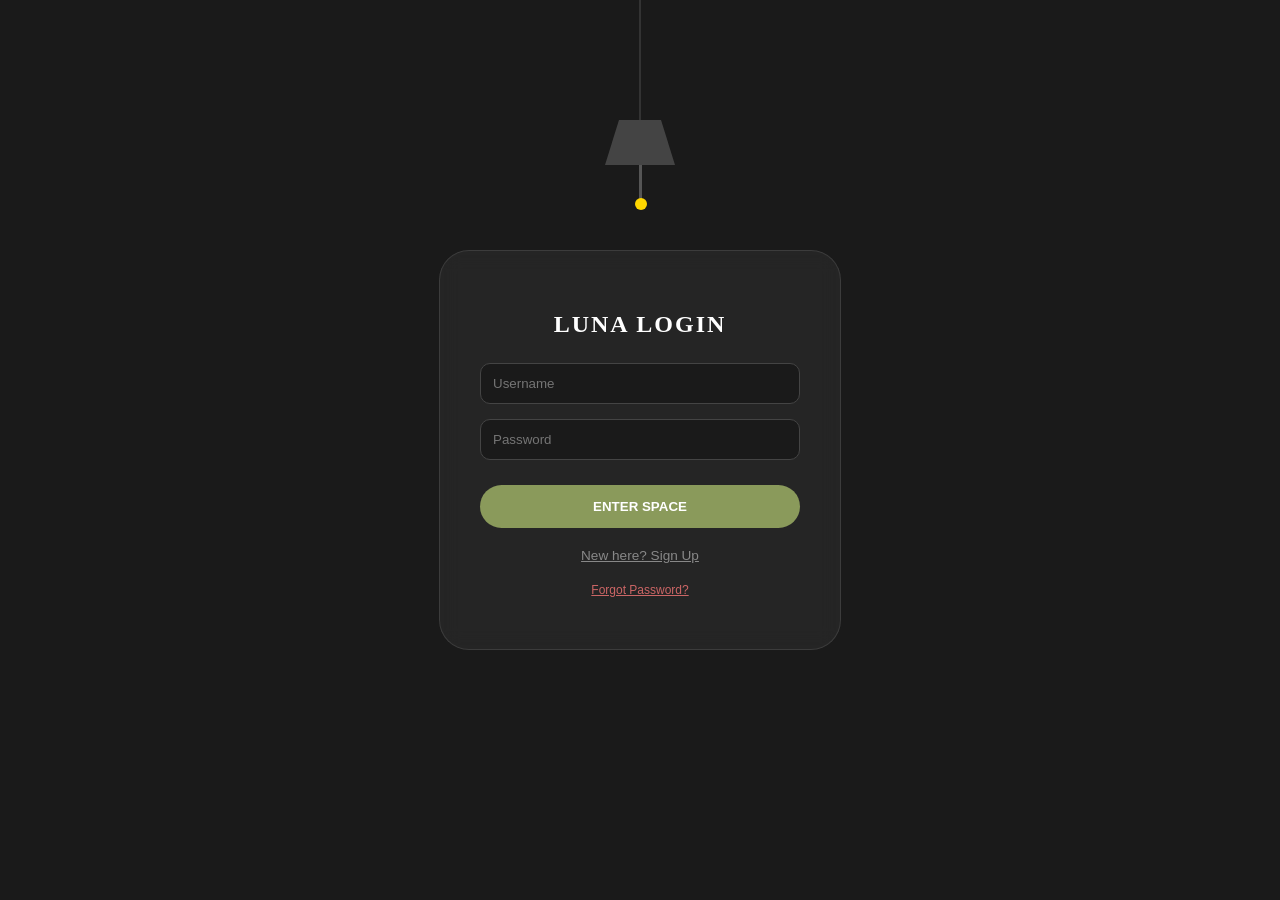
==== core.html @ 69120202 "Initial commit - Luna Lift fitness app" ====
<!DOCTYPE html>
<html lang="en">
<head>
    <meta charset="UTF-8">
    <meta name="viewport" content="width=device-width, initial-scale=1.0">
    <title>Luna Lift | Core & Abs Dashboard</title>
    <style>
        :root { --sage: #8A9A5B; --blush: #FADADD; --cream: #FAF9F6; --white: #ffffff; --text: #4A4A4A; }
        body { background-color: var(--cream); margin: 0; font-family: 'Segoe UI', sans-serif; color: var(--text); overflow-x: hidden; }

        .app-container { display: flex; min-height: 100vh; width: 100%; }
        .main-content { flex: 1; padding: 40px; box-sizing: border-box; }

        .builder-sidebar { 
            width: 350px; background: var(--white); border-left: 1px solid #eee; 
            display: flex; flex-direction: column; position: sticky; top: 0; height: 100vh;
        }

        .back-link { background: none; border: none; color: var(--sage); font-weight: bold; cursor: pointer; padding: 0; margin-bottom: 10px; display: flex; align-items: center; gap: 5px; font-size: 1rem; }
        
        .exercise-grid { display: grid; grid-template-columns: repeat(auto-fill, minmax(280px, 1fr)); gap: 25px; margin-top: 30px; }
        .exercise-card { background: var(--white); border-radius: 20px; padding: 20px; box-shadow: 0 4px 15px rgba(0,0,0,0.03); text-align: center; border: 1px solid #f0f0f0; transition: transform 0.2s; position: relative; }
        .exercise-card img { width: 100%; border-radius: 12px; margin-top: 10px; object-fit: cover; }

        .sidebar-header { background: var(--sage); color: white; padding: 20px; text-align: center; }
        .routine-items { flex: 1; padding: 20px; overflow-y: auto; list-style: none; margin: 0; }
        .routine-items li { background: #f9f9f9; padding: 12px; border-radius: 10px; margin-bottom: 10px; display: flex; justify-content: space-between; align-items: center; font-size: 0.85rem; border: 1px solid #eee; }

        .btn-add { background: var(--blush); color: var(--sage); border: none; padding: 12px; border-radius: 25px; width: 100%; font-weight: bold; cursor: pointer; margin-top: 15px; }
        .tab-btn { padding: 10px 20px; border-radius: 20px; border: none; cursor: pointer; background: #eee; font-weight: bold; color: #666; white-space: nowrap; }
        .tab-btn.active { background: var(--sage); color: white; }
        
        input, textarea { width: 100%; padding: 12px; margin-bottom: 10px; border-radius: 10px; border: 1px solid #ddd; box-sizing: border-box; font-family: inherit; }

        #routine-modal { display:none; position:fixed; top:0; left:0; width:100%; height:100%; background:rgba(0,0,0,0.6); z-index:3000; align-items:center; justify-content:center; backdrop-filter: blur(4px); }
        .modal-content { background:white; padding:30px; border-radius:25px; width:90%; max-width:400px; text-align:center; }
        #workout-player { display: none; position: fixed; top: 0; left: 0; width: 100%; height: 100%; background: white; z-index: 2000; overflow-y: auto; }

        @media (max-width: 1100px) { 
            .app-container { flex-direction: column; } 
            .builder-sidebar { width: 100%; height: auto; position: static; display: none; } 
            .tab-btn { font-size: 0.8rem; padding: 8px 12px; }
        }
    </style>
</head>
<body>

    <div class="app-container">
        <main class="main-content">
            <header>
                <button class="back-link" onclick="goBack()">← Back to Categories</button>
                <h1 style="color: var(--sage); font-family: serif; font-size: 2.5rem; margin: 0;">Luna Lift</h1>
                <div style="display: flex; gap: 10px; margin: 20px 0; overflow-x: auto; padding-bottom: 5px;">
                    <button id="tab-all" class="tab-btn active" onclick="toggleView('all')">All Exercises</button>
                    <button id="tab-custom" class="tab-btn" onclick="toggleView('custom')">Create Move</button>
                    <button id="tab-saved" class="tab-btn" onclick="toggleView('saved')">My Workouts</button>
                    <button id="tab-diary" class="tab-btn" onclick="toggleView('diary')">Progress Diary</button>
                </div>
            </header>

            <div id="view-all">
                <input type="text" id="exercise-search" placeholder="🔍 Search exercises...">
                <div id="exercise-container" class="exercise-grid"></div>
                <div id="load-more-container" style="text-align: center; margin: 40px 0; padding-bottom: 60px;">
                    <p id="exercise-counter" style="color: var(--sage); font-weight: bold; margin-bottom: 15px; font-size: 0.9rem;"></p>
                    <div style="display: flex; justify-content: center; gap: 15px;">
                        <button id="load-less-btn" class="btn-add" style="display: none; width: 160px; background-color: #ccc; color: white; margin: 0;">Load Less -</button>
                        <button id="load-more-btn" class="btn-add" style="display: none; width: 160px; background-color: var(--sage); color: white; margin: 0;">Load More +</button>
                    </div>
                </div>
            </div>

            <div id="view-custom" style="display: none; max-width: 500px; margin: 0 auto;">
                <div class="exercise-card">
                    <h3 style="color: var(--sage);">Add New Move</h3>
                    <input type="text" id="custom-name" placeholder="Exercise Name">
                    <input type="text" id="custom-equipment" placeholder="Equipment">
                    <input type="text" id="custom-gif" placeholder="Image URL">
                    <button id="add-custom-btn" class="btn-add" style="background: var(--sage); color: white;">Save to Library</button>
                </div>
            </div>

            <div id="view-saved" style="display: none;">
                <div id="routines-gallery" class="exercise-grid"></div>
            </div>

            <div id="view-diary" style="display: none;">
                <div class="exercise-card" style="max-width: 500px; margin: 0 auto 30px;">
                    <h3 style="color: var(--sage);">Monthly Progress Log</h3>
                    <input type="month" id="diary-month">
                    <input type="text" id="diary-weight" placeholder="Weight (e.g. 65kg)">
                    <textarea id="diary-notes" placeholder="Notes on progress, energy, or goals..."></textarea>
                    <label style="display:block; text-align:left; font-size:0.8rem; margin-bottom:5px; color:#666;">Progress Photo:</label>
                    <input type="file" id="diary-photo" accept="image/*">
                    <button id="save-diary-btn" class="btn-add" style="background: var(--sage); color: white;">Save Monthly Entry</button>
                </div>
                <div id="diary-gallery" class="exercise-grid"></div>
            </div>
        </main>

        <aside class="builder-sidebar" id="main-sidebar">
            <div class="sidebar-header">
                <h3 style="margin: 0;">Routine Builder</h3>
                <small id="item-count">0 added</small>
            </div>
            <ul id="routine-list" class="routine-items">
                <p style="text-align: center; color: #ccc; margin-top: 50px;">Add moves to build a routine.</p>
            </ul>
            <div class="sidebar-footer">
                <div class="playlist-section" style="padding: 10px; border-top: 1px solid #eee; margin-top: 10px;">
                    <p style="font-size: 0.75rem; color: #8A9A5B; font-weight: bold; margin-bottom: 5px;">ADD PLAYLIST LINK</p>
                    <input type="text" id="playlist-link" placeholder="Paste Spotify or YouTube link..." 
                           style="width: 100%; padding: 10px; border-radius: 10px; border: 1px solid #ddd; font-size: 0.85rem; box-sizing: border-box;">
                </div>
                <input type="text" id="routine-name" class="routine-input" placeholder="Routine Name" style="width: 100%; padding: 10px; margin-top:10px; border-radius:10px; border:1px solid #ddd;">
                <button class="save-btn" onclick="saveRoutineWithMusic()" style="width: 100%; padding: 15px; background-color: #8A9A5B; color: white; border: none; border-radius: 10px; margin-top: 10px; cursor: pointer;">SAVE ROUTINE</button>
                <button id="clear-builder-btn" style="width:100%; border:none; background:none; color:#ff6b6b; cursor:pointer; margin-top:10px; font-weight:bold;">Clear Builder</button>
            </div>
        </aside>
    </div>

    <div id="routine-modal">
        <div class="modal-content">
            <h3 style="color:var(--sage);">Add To...</h3>
            <div id="modal-choices" style="display:flex; flex-direction:column; gap:10px; margin-bottom:20px; max-height:300px; overflow-y:auto;"></div>
            <button onclick="closeRoutineModal()" style="background:#eee; border:none; padding:12px; border-radius:25px; cursor:pointer; width:100%;">Cancel</button>
        </div>
    </div>

    <div id="workout-player">
        <div style="max-width: 600px; margin: 0 auto; padding: 40px;">
            <div style="display: flex; justify-content: space-between; align-items: center; margin-bottom: 30px;">
                <button onclick="closeWorkout()" style="background: #eee; border: none; padding: 10px 20px; border-radius: 15px; cursor: pointer;">✕ End Session</button>
                <div id="player-timer" style="font-family: monospace; font-size: 1.5rem; color: var(--sage); font-weight: bold;">00:00</div>
            </div>
            <div id="ready-screen" style="text-align: center;">
                <h1 id="ready-name" style="color: var(--sage); font-family: serif;"></h1>
                <p id="ready-info" style="margin-bottom: 30px;"></p>
                <button onclick="beginTracking()" class="btn-add" style="font-size: 1.2rem; background: var(--sage); color: white; padding: 20px;">START 💪</button>
            </div>
           <div id="active-tracker" style="display: none; text-align: center;">
    <p id="player-progress" style="color: #999; font-weight: bold;"></p>
    <div class="exercise-card">
        <h2 id="player-ex-name" style="color: var(--sage);"></h2>
        <img id="player-gif" src="" style="max-height:200px; object-fit:contain;">

        <div style="margin-top: 15px; background: #f9f9f9; border-radius: 15px; padding: 15px;">
            <div style="display: flex; justify-content: center; gap: 15px; margin-bottom: 10px;">
                <div>
                    <label style="font-size: 0.75rem; color: #8A9A5B; font-weight: bold; display: block; margin-bottom: 4px;">REPS</label>
                    <input type="number" id="input-reps" min="0" value="10"
                        style="width: 75px; padding: 10px; border-radius: 10px; border: 1px solid #ddd; text-align: center; font-size: 1.1rem; font-weight: bold;">
                </div>
                <div>
                    <label style="font-size: 0.75rem; color: #8A9A5B; font-weight: bold; display: block; margin-bottom: 4px;">WEIGHT (kg)</label>
                    <input type="number" id="input-weight" min="0" value="0"
                        style="width: 75px; padding: 10px; border-radius: 10px; border: 1px solid #ddd; text-align: center; font-size: 1.1rem; font-weight: bold;">
                </div>
            </div>
            <button onclick="logSet()" style="background: var(--sage); color: white; border: none; padding: 10px 25px; border-radius: 20px; font-weight: bold; cursor: pointer; width: 100%;">
                ✅ Log Set
            </button>
            <div id="sets-log" style="margin-top: 10px; max-height: 150px; overflow-y: auto;"></div>
        </div>
    </div>

    <div style="display: flex; justify-content: center; gap: 20px; margin-top: 20px;">
        <button onclick="prevStep()" class="tab-btn">←</button>
        <button onclick="nextStep()" class="tab-btn" style="background: var(--sage); color: white;">Next / Finish</button>
    </div>
</div>
        </div>
    </div>

    <script>
        // ── CONFIG FOR THIS PAGE ──
        const PAGE_MUSCLES = ['abdominals', 'abductors', 'adductors', 'lower_back'];
        const PAGE_EMOJI = '🔥';
        const API_NINJAS_KEY = '5OSwks4t27SenbpSZvVKMFfOK92om3GXbDFoKRlK';

        // ── NAVIGATION & STATE ──
        const currentUser = localStorage.getItem('lunaUser') || 'guest';
        const KEY_ROUTINES = `lunaSavedRoutines_core_${currentUser}`;
        const KEY_DIARY = `lunaDiary_core_${currentUser}`;
        const KEY_CUSTOM = `lunaCustomExercises_core_${currentUser}`;

        let allExercises = [], filteredExercises = [], activeRoutine = [];
        let currentIndex = 10;
        const step = 10;
        let currentWorkout = null, currentStep = 0, sessionSeconds = 0, sessionInterval = null;
        let pendingExercise = null;

        function goBack() { window.location.href = 'workouts.html'; }

        // ── TAB TOGGLE ──
        function toggleView(view) {
            const views = ['view-all', 'view-custom', 'view-saved', 'view-diary'];
            views.forEach(v => {
                const el = document.getElementById(v);
                if (el) el.style.display = (v === `view-${view}`) ? 'block' : 'none';
            });
            const sidebar = document.getElementById('main-sidebar');
            if (sidebar) sidebar.style.display = (view === 'all') ? 'flex' : 'none';
            document.querySelectorAll('.tab-btn').forEach(b => b.classList.remove('active'));
            const activeTab = document.getElementById(`tab-${view}`);
            if (activeTab) activeTab.classList.add('active');
            if (view === 'saved') displaySavedRoutines();
            if (view === 'diary') displayDiary();
        }

        // ── API & RENDER ──
        async function getExercises() {
            try {
                const custom = JSON.parse(localStorage.getItem(KEY_CUSTOM)) || [];
                let results = [];

                for (const muscle of PAGE_MUSCLES) {
                    const res = await fetch(`https://api.api-ninjas.com/v1/exercises?muscle=${muscle}&limit=20`, {
                        headers: { 'X-Api-Key': API_NINJAS_KEY }
                    });
                    const data = await res.json();
                    results = [...results, ...data];
                }

                // Remove duplicates by name
                const seen = new Set();
                results = results.filter(ex => {
                    if (seen.has(ex.name)) return false;
                    seen.add(ex.name);
                    return true;
                });

                allExercises = [...custom, ...results.map((ex, i) => ({
                    id: 'api-' + i,
                    name: ex.name,
                    equipment: ex.type,
                    difficulty: ex.difficulty,
                    instructions: ex.instructions,
                    gifUrl: null
                }))];

                filteredExercises = [...allExercises];
                renderBatch(true);
            } catch (e) {
                console.error("API Error:", e);
            }
        }

        function renderBatch(isNewSearch = false) {
            const container = document.getElementById('exercise-container');
            const loadMoreBtn = document.getElementById('load-more-btn');
            const loadLessBtn = document.getElementById('load-less-btn');
            const counterLabel = document.getElementById('exercise-counter');

            if (!container) return;
            if (isNewSearch) currentIndex = 10;

            container.innerHTML = '';
            const currentView = filteredExercises.slice(0, currentIndex);

            currentView.forEach(ex => {
                const div = document.createElement('div');
                div.className = 'exercise-card';
                div.innerHTML = `
                    <h4>${ex.name.toUpperCase()}</h4>
                    <div style="min-height: 180px; display: flex; flex-direction: column; align-items: center; justify-content: center; background: linear-gradient(135deg, #f8f4f0, #fce4ec); border-radius: 12px; margin: 10px 0; padding: 15px;">
                        ${ex.gifUrl
                            ? `<img src="${ex.gifUrl}" alt="${ex.name}" referrerpolicy="no-referrer" onerror="this.onerror=null;this.src=''" style="max-width:100%; border-radius:12px;">`
                            : `<div style="font-size: 2.5rem; margin-bottom: 8px;">${PAGE_EMOJI}</div>`
                        }
                        <div style="font-size: 0.75rem; color: #8A9A5B; font-weight: bold; text-transform: uppercase; letter-spacing: 1px;">
                            ${ex.equipment || 'Bodyweight'}
                        </div>
                        <div style="font-size: 0.7rem; color: #bbb; margin-top: 4px; text-transform: capitalize;">
                            ${ex.difficulty || ''}
                        </div>
                    </div>
                    ${ex.instructions ? `
                    <details style="margin: 8px 0; font-size: 0.78rem; color: #666; cursor: pointer;">
                        <summary style="color: #8A9A5B; font-weight: bold; cursor: pointer; list-style: none; text-align: center;">
                            📋 How to do it
                        </summary>
                        <p style="margin-top: 8px; line-height: 1.5; padding: 0 5px;">${ex.instructions}</p>
                    </details>` : ''}
                    <button class="btn-add" onclick="openRoutineModal('${ex.id}', '${ex.name.replace(/'/g, "\\'")}')">+ Add to Routine</button>
                `;
                container.appendChild(div);
            });

            if (counterLabel) {
                counterLabel.innerText = filteredExercises.length > 0
                    ? `Showing ${currentView.length} of ${filteredExercises.length} core & abs exercises`
                    : "No exercises found.";
            }

            if (loadMoreBtn) {
                loadMoreBtn.style.display = currentIndex < filteredExercises.length ? 'inline-block' : 'none';
                loadMoreBtn.onclick = () => { currentIndex += step; renderBatch(false); };
            }
            if (loadLessBtn) {
                loadLessBtn.style.display = currentIndex > 10 ? 'inline-block' : 'none';
                loadLessBtn.onclick = () => { currentIndex = Math.max(10, currentIndex - step); renderBatch(false); window.scrollTo({ top: 0, behavior: 'smooth' }); };
            }
        }

        // ── MODAL ──
        function openRoutineModal(id, name) {
            pendingExercise = { id, name };
            const modal = document.getElementById('routine-modal'), choices = document.getElementById('modal-choices');
            const saved = JSON.parse(localStorage.getItem(KEY_ROUTINES)) || [];
            choices.innerHTML = `<button class="btn-add" style="margin:0;" onclick="confirmAddToActive()">Current Builder Sidebar</button>`;
            saved.forEach(r => {
                const btn = document.createElement('button');
                btn.className = 'btn-add';
                btn.style.cssText = "margin:0; background:var(--sage); color:white;";
                btn.innerText = `Add to: ${r.name}`;
                btn.onclick = () => injectIntoExisting(r.id);
                choices.appendChild(btn);
            });
            modal.style.display = 'flex';
        }

        function closeRoutineModal() { document.getElementById('routine-modal').style.display = 'none'; pendingExercise = null; }

        function confirmAddToActive() {
            if (!activeRoutine.find(i => i.id === pendingExercise.id)) { activeRoutine.push(pendingExercise); updateRoutineUI(); }
            closeRoutineModal();
        }

        function injectIntoExisting(routineId) {
            let saved = JSON.parse(localStorage.getItem(KEY_ROUTINES)) || [];
            let rIdx = saved.findIndex(r => r.id === routineId);
            if (rIdx !== -1 && !saved[rIdx].exercises.find(ex => ex.id === pendingExercise.id)) {
                saved[rIdx].exercises.push(pendingExercise);
                localStorage.setItem(KEY_ROUTINES, JSON.stringify(saved));
            }
            closeRoutineModal();
        }

        // ── BUILDER ──
        function updateRoutineUI() {
            const list = document.getElementById('routine-list');
            const countLabel = document.getElementById('item-count');
            if (countLabel) countLabel.innerText = `${activeRoutine.length} added`;
            if (activeRoutine.length === 0) {
                list.innerHTML = `<p style="text-align: center; color: #ccc; margin-top: 50px;">Add moves to build a routine.</p>`;
            } else {
                list.innerHTML = activeRoutine.map((item, i) => `
                    <li>${item.name.toUpperCase()} <button onclick="removeFromRoutine(${i})" style="color:red; border:none; background:none; cursor:pointer;">✕</button></li>
                `).join('');
            }
        }

        function removeFromRoutine(i) { activeRoutine.splice(i, 1); updateRoutineUI(); }

        function saveRoutineWithMusic() {
            const name = document.getElementById('routine-name').value;
            const link = document.getElementById('playlist-link').value;
            if (!name || activeRoutine.length === 0) { alert("Please add moves and a routine name! ✨"); return; }
            const saved = JSON.parse(localStorage.getItem(KEY_ROUTINES)) || [];
            saved.push({ id: Date.now(), name, music: link, exercises: [...activeRoutine], lastStats: null });
            localStorage.setItem(KEY_ROUTINES, JSON.stringify(saved));
            alert("Routine Saved! 💪");
            activeRoutine = [];
            document.getElementById('routine-name').value = '';
            document.getElementById('playlist-link').value = '';
            updateRoutineUI();
            displaySavedRoutines();
            toggleView('saved');
        }

        function displaySavedRoutines() {
            const gallery = document.getElementById('routines-gallery');
            const saved = JSON.parse(localStorage.getItem(KEY_ROUTINES)) || [];
            if (saved.length === 0) { gallery.innerHTML = '<p style="text-align:center; color:#ccc; grid-column: 1/-1;">No saved workouts yet.</p>'; return; }
            gallery.innerHTML = saved.map(r => {
                const stats = r.lastStats ? `<div style="font-size:0.7rem; color:#888; margin-top:10px; border-top:1px dashed #ddd; padding-top:5px;">📅 ${r.lastStats.date} | ⏱️ ${r.lastStats.time}</div>` : `<div style="font-size:0.7rem; color:#ccc; margin-top:10px;">No history yet</div>`;
                const musicBtn = r.music ? `<button onclick="event.stopPropagation(); window.open('${r.music}', '_blank')" style="background:#FADADD; border:none; border-radius:10px; padding:5px 10px; font-size:0.7rem; cursor:pointer; margin-right:5px; color:#8A9A5B; font-weight:bold;">🎵 Play Music</button>` : '';
                return `
                    <div class="exercise-card" onclick="startWorkout(${r.id})" style="cursor:pointer;">
                        <h4 style="color:var(--sage); margin:0;">${r.name.toUpperCase()}</h4>
                        <p style="margin:5px 0; font-size:0.8rem;">${r.exercises.length} Exercises</p>
                        ${stats}
                        <div style="margin-top:10px;">${musicBtn}<button onclick="event.stopPropagation(); deleteRoutine(${r.id})" style="color:#ff6b6b; border:none; background:none; font-size:0.7rem; cursor:pointer;">Delete</button></div>
                    </div>`;
            }).join('');
        }

        function deleteRoutine(id) {
            if (confirm("Delete this routine?")) {
                let s = (JSON.parse(localStorage.getItem(KEY_ROUTINES)) || []).filter(r => r.id !== id);
                localStorage.setItem(KEY_ROUTINES, JSON.stringify(s));
                displaySavedRoutines();
            }
        }

        // ── WORKOUT PLAYER ──
        function startWorkout(id) {
            const saved = JSON.parse(localStorage.getItem(KEY_ROUTINES));
            currentWorkout = saved.find(r => r.id === id);
            document.getElementById('workout-player').style.display = 'block';
            document.getElementById('ready-screen').style.display = 'block';
            document.getElementById('active-tracker').style.display = 'none';
            document.getElementById('ready-name').innerText = currentWorkout.name;
            document.getElementById('ready-info').innerText = `${currentWorkout.exercises.length} Exercises`;
        }

        function beginTracking() {
            document.getElementById('ready-screen').style.display = 'none';
            document.getElementById('active-tracker').style.display = 'block';
            currentStep = 0; sessionSeconds = 0; updatePlayerUI();
            sessionInterval = setInterval(() => {
                sessionSeconds++;
                const m = Math.floor(sessionSeconds / 60).toString().padStart(2, '0');
                const s = (sessionSeconds % 60).toString().padStart(2, '0');
                document.getElementById('player-timer').innerText = `${m}:${s}`;
            }, 1000);
        }

        function updatePlayerUI() {
            const ex = currentWorkout.exercises[currentStep];
            document.getElementById('player-ex-name').innerText = ex.name.toUpperCase();
            const exData = allExercises.find(i => i.id === ex.id) || {};
            document.getElementById('player-gif').src = exData.gifUrl || '';
            document.getElementById('player-progress').innerText = `${currentStep + 1} / ${currentWorkout.exercises.length}`;
        }

        function nextStep() {
            if (currentStep < currentWorkout.exercises.length - 1) { currentStep++; updatePlayerUI(); }
            else { logFinalStats(); alert("Workout Complete! Stats saved."); closeWorkout(true); }
        }

        function logFinalStats() {
            let saved = JSON.parse(localStorage.getItem(KEY_ROUTINES)) || [];
            let idx = saved.findIndex(r => r.id === currentWorkout.id);
            if (idx !== -1) {
                saved[idx].lastStats = { date: new Date().toLocaleDateString(), time: document.getElementById('player-timer').innerText };
                localStorage.setItem(KEY_ROUTINES, JSON.stringify(saved));
            }
        }

        function closeWorkout(skip = false) {
            if (skip || confirm("End Session?")) {
                document.getElementById('workout-player').style.display = 'none';
                clearInterval(sessionInterval);
                document.getElementById('player-timer').innerText = "00:00";
            }
        }

        function prevStep() { if (currentStep > 0) { currentStep--; updatePlayerUI(); } }

        // ── DIARY ──
        async function saveDiaryEntry() {
            const month = document.getElementById('diary-month').value;
            const photoFile = document.getElementById('diary-photo').files[0];
            if (!month) return alert("Select a month!");
            let imageData = "";
            if (photoFile) imageData = await toBase64(photoFile);
            const entry = { id: Date.now(), month, weight: document.getElementById('diary-weight').value, notes: document.getElementById('diary-notes').value, image: imageData };
            const diary = JSON.parse(localStorage.getItem(KEY_DIARY)) || [];
            diary.push(entry);
            diary.sort((a, b) => new Date(b.month) - new Date(a.month));
            localStorage.setItem(KEY_DIARY, JSON.stringify(diary));
            document.getElementById('diary-weight').value = '';
            document.getElementById('diary-notes').value = '';
            document.getElementById('diary-photo').value = '';
            displayDiary();
        }

        function displayDiary() {
            const gallery = document.getElementById('diary-gallery');
            const diary = JSON.parse(localStorage.getItem(KEY_DIARY)) || [];
            gallery.innerHTML = diary.map(e => `
                <div class="exercise-card">
                    <h4 style="color:var(--sage);">${new Date(e.month + "-02").toLocaleDateString(undefined, {month:'long', year:'numeric'})}</h4>
                    ${e.image ? `<img src="${e.image}">` : '<div style="height:100px; background:#eee; margin:10px 0; border-radius:10px;"></div>'}
                    <p><strong>${e.weight || '--'}</strong></p>
                    <p style="font-size:0.8rem; color:#666;">${e.notes}</p>
                    <button onclick="deleteDiaryEntry(${e.id})" style="color:red; border:none; background:none; font-size:0.7rem; cursor:pointer;">Delete</button>
                </div>
            `).join('');
        }

        function deleteDiaryEntry(id) {
            if (confirm("Delete entry?")) {
                let d = (JSON.parse(localStorage.getItem(KEY_DIARY)) || []).filter(e => e.id !== id);
                localStorage.setItem(KEY_DIARY, JSON.stringify(d));
                displayDiary();
            }
        }

        const toBase64 = file => new Promise((resolve, reject) => {
            const reader = new FileReader();
            reader.readAsDataURL(file);
            reader.onload = () => resolve(reader.result);
            reader.onerror = e => reject(e);
        });

        // ── INIT ──
        window.onload = () => {
            const user = localStorage.getItem('lunaUser');
            if (!user || localStorage.getItem('luna_logged_in') !== 'true') {
                window.location.href = 'login.html';
                return;
            }

            getExercises();

            const searchInput = document.getElementById('exercise-search');
            if (searchInput) {
                searchInput.oninput = (e) => {
                    const term = e.target.value.toLowerCase();
                    filteredExercises = allExercises.filter(ex => ex.name.toLowerCase().includes(term));
                    renderBatch(true);
                };
            }

            if (document.getElementById('save-diary-btn')) {
                document.getElementById('save-diary-btn').onclick = saveDiaryEntry;
            }

            const customBtn = document.getElementById('add-custom-btn');
            if (customBtn) {
                customBtn.onclick = () => {
                    const n = document.getElementById('custom-name').value;
                    if (!n) return alert("Enter a name!");
                    const newEx = { id: 'custom-' + Date.now(), name: n, equipment: document.getElementById('custom-equipment').value, gifUrl: document.getElementById('custom-gif').value };
                    const c = JSON.parse(localStorage.getItem(KEY_CUSTOM)) || [];
                    c.push(newEx);
                    localStorage.setItem(KEY_CUSTOM, JSON.stringify(c));
                    allExercises.unshift(newEx);
                    filteredExercises = [...allExercises];
                    renderBatch(true);
                    toggleView('all');
                };
            }

            const clearBtn = document.getElementById('clear-builder-btn');
            if (clearBtn) {
                clearBtn.onclick = () => {
                    if (confirm("Clear current routine?")) { activeRoutine = []; updateRoutineUI(); }
                };
            }
        };
    </script>
</body>
</html>
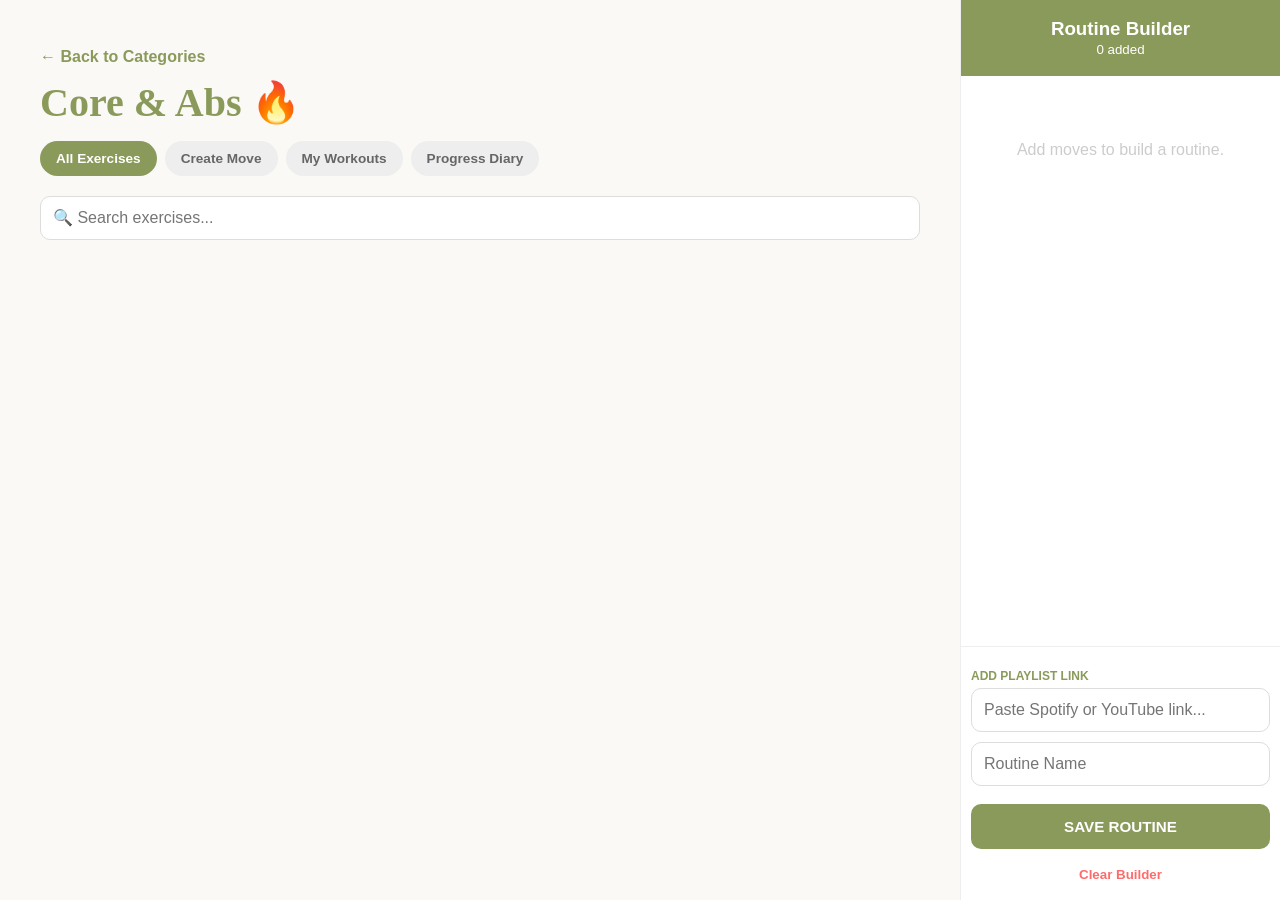
==== commit fe39d716: "fixing the consistency of the pages" ====
--- a/core.html
+++ b/core.html
@@ -1,547 +1,547 @@
-<!DOCTYPE html>
+
+       <!DOCTYPE html>
 <html lang="en">
 <head>
     <meta charset="UTF-8">
     <meta name="viewport" content="width=device-width, initial-scale=1.0">
-    <title>Luna Lift | Core & Abs Dashboard</title>
+    <title>Luna Lift | Core & Abs</title>
     <style>
         :root { --sage: #8A9A5B; --blush: #FADADD; --cream: #FAF9F6; --white: #ffffff; --text: #4A4A4A; }
+        * { box-sizing: border-box; }
         body { background-color: var(--cream); margin: 0; font-family: 'Segoe UI', sans-serif; color: var(--text); overflow-x: hidden; }
 
+        /* ── LAYOUT ── */
         .app-container { display: flex; min-height: 100vh; width: 100%; }
-        .main-content { flex: 1; padding: 40px; box-sizing: border-box; }
-
-        .builder-sidebar { 
-            width: 350px; background: var(--white); border-left: 1px solid #eee; 
+        .main-content { flex: 1; padding: clamp(15px, 4vw, 40px); min-width: 0; }
+
+        .builder-sidebar {
+            width: 320px; background: var(--white); border-left: 1px solid #eee;
             display: flex; flex-direction: column; position: sticky; top: 0; height: 100vh;
         }
 
-        .back-link { background: none; border: none; color: var(--sage); font-weight: bold; cursor: pointer; padding: 0; margin-bottom: 10px; display: flex; align-items: center; gap: 5px; font-size: 1rem; }
-        
-        .exercise-grid { display: grid; grid-template-columns: repeat(auto-fill, minmax(280px, 1fr)); gap: 25px; margin-top: 30px; }
-        .exercise-card { background: var(--white); border-radius: 20px; padding: 20px; box-shadow: 0 4px 15px rgba(0,0,0,0.03); text-align: center; border: 1px solid #f0f0f0; transition: transform 0.2s; position: relative; }
+        /* ── HEADER ── */
+        .page-header { margin-bottom: 15px; }
+        .back-link { background: none; border: none; color: var(--sage); font-weight: bold; cursor: pointer; padding: 8px 0; display: flex; align-items: center; gap: 5px; font-size: 1rem; touch-action: manipulation; }
+        .page-title { color: var(--sage); font-family: serif; font-size: clamp(1.8rem, 6vw, 2.5rem); margin: 5px 0; }
+
+        /* ── TABS ── */
+        .tab-bar { display: flex; gap: 8px; margin: 15px 0; overflow-x: auto; padding-bottom: 5px; -webkit-overflow-scrolling: touch; scrollbar-width: none; }
+        .tab-bar::-webkit-scrollbar { display: none; }
+        .tab-btn { padding: 10px 16px; border-radius: 20px; border: none; cursor: pointer; background: #eee; font-weight: bold; color: #666; white-space: nowrap; font-size: 0.85rem; flex-shrink: 0; touch-action: manipulation; }
+        .tab-btn.active { background: var(--sage); color: white; }
+
+        /* ── CARDS & GRID ── */
+        .exercise-grid { display: grid; grid-template-columns: repeat(auto-fill, minmax(min(100%, 260px), 1fr)); gap: 20px; margin-top: 20px; }
+        .exercise-card { background: var(--white); border-radius: 20px; padding: 18px; box-shadow: 0 4px 15px rgba(0,0,0,0.04); text-align: center; border: 1px solid #f0f0f0; position: relative; }
         .exercise-card img { width: 100%; border-radius: 12px; margin-top: 10px; object-fit: cover; }
 
-        .sidebar-header { background: var(--sage); color: white; padding: 20px; text-align: center; }
-        .routine-items { flex: 1; padding: 20px; overflow-y: auto; list-style: none; margin: 0; }
+        /* ── BUTTONS ── */
+        .btn-add { background: var(--blush); color: var(--sage); border: none; padding: 12px; border-radius: 25px; width: 100%; font-weight: bold; cursor: pointer; margin-top: 12px; font-size: 0.95rem; touch-action: manipulation; }
+        .btn-add:active { opacity: 0.8; }
+
+        /* ── SEARCH ── */
+        input[type="text"], input[type="month"], textarea {
+            width: 100%; padding: 12px; margin-bottom: 10px;
+            border-radius: 10px; border: 1px solid #ddd; font-family: inherit;
+            font-size: 16px; /* Prevents iOS zoom */
+        }
+        input[type="number"] { font-size: 16px; }
+
+        /* ── SIDEBAR ── */
+        .sidebar-header { background: var(--sage); color: white; padding: 18px; text-align: center; }
+        .routine-items { flex: 1; padding: 15px; overflow-y: auto; list-style: none; margin: 0; -webkit-overflow-scrolling: touch; }
         .routine-items li { background: #f9f9f9; padding: 12px; border-radius: 10px; margin-bottom: 10px; display: flex; justify-content: space-between; align-items: center; font-size: 0.85rem; border: 1px solid #eee; }
-
-        .btn-add { background: var(--blush); color: var(--sage); border: none; padding: 12px; border-radius: 25px; width: 100%; font-weight: bold; cursor: pointer; margin-top: 15px; }
-        .tab-btn { padding: 10px 20px; border-radius: 20px; border: none; cursor: pointer; background: #eee; font-weight: bold; color: #666; white-space: nowrap; }
-        .tab-btn.active { background: var(--sage); color: white; }
-        
-        input, textarea { width: 100%; padding: 12px; margin-bottom: 10px; border-radius: 10px; border: 1px solid #ddd; box-sizing: border-box; font-family: inherit; }
-
-        #routine-modal { display:none; position:fixed; top:0; left:0; width:100%; height:100%; background:rgba(0,0,0,0.6); z-index:3000; align-items:center; justify-content:center; backdrop-filter: blur(4px); }
-        .modal-content { background:white; padding:30px; border-radius:25px; width:90%; max-width:400px; text-align:center; }
-        #workout-player { display: none; position: fixed; top: 0; left: 0; width: 100%; height: 100%; background: white; z-index: 2000; overflow-y: auto; }
-
-        @media (max-width: 1100px) { 
-            .app-container { flex-direction: column; } 
-            .builder-sidebar { width: 100%; height: auto; position: static; display: none; } 
-            .tab-btn { font-size: 0.8rem; padding: 8px 12px; }
-        }
+        .sidebar-footer { padding: 10px; border-top: 1px solid #eee; }
+
+        /* ── MOBILE SIDEBAR TOGGLE ── */
+        .sidebar-toggle {
+            display: none; position: fixed; bottom: 20px; right: 20px;
+            background: var(--sage); color: white; border: none;
+            width: 56px; height: 56px; border-radius: 50%;
+            font-size: 1.4rem; cursor: pointer; z-index: 500;
+            box-shadow: 0 4px 15px rgba(138,154,91,0.4);
+            touch-action: manipulation;
+        }
+        .sidebar-badge { position: absolute; top: -4px; right: -4px; background: #ff6b6b; color: white; border-radius: 50%; width: 20px; height: 20px; font-size: 0.7rem; display: flex; align-items: center; justify-content: center; font-weight: bold; }
+
+        /* ── MODAL ── */
+        #routine-modal { display:none; position:fixed; top:0; left:0; width:100%; height:100%; background:rgba(0,0,0,0.6); z-index:3000; align-items:center; justify-content:center; backdrop-filter: blur(4px); padding: 20px; }
+        .modal-content { background:white; padding:25px; border-radius:25px; width:100%; max-width:400px; text-align:center; }
+
+        /* ── WORKOUT PLAYER ── */
+        #workout-player { display: none; position: fixed; top: 0; left: 0; width: 100%; height: 100%; background: white; z-index: 2000; overflow-y: auto; -webkit-overflow-scrolling: touch; }
+        .player-inner { max-width: 600px; margin: 0 auto; padding: clamp(20px, 5vw, 40px); }
+
+        /* ── MOBILE OVERRIDES ── */
+        @media (max-width: 768px) {
+            .app-container { flex-direction: column; }
+            .builder-sidebar { display: none; width: 100%; height: auto; position: fixed; top: 0; left: 0; right: 0; bottom: 0; z-index: 400; overflow-y: auto; }
+            .builder-sidebar.open { display: flex; }
+            .sidebar-toggle { display: flex; align-items: center; justify-content: center; }
+            .exercise-grid { grid-template-columns: 1fr; }
+            .tab-btn { font-size: 0.8rem; padding: 9px 14px; }
+        }
+
+        @media (min-width: 769px) {
+            .builder-sidebar { display: flex !important; }
+        }
+
+        /* ── LOAD MORE ── */
+        #load-more-container { text-align: center; margin: 30px 0; padding-bottom: 80px; }
+
+        /* ── DIARY ── */
+        .diary-form { max-width: 500px; margin: 0 auto 30px; }
     </style>
 </head>
 <body>
 
-    <div class="app-container">
-        <main class="main-content">
-            <header>
-                <button class="back-link" onclick="goBack()">← Back to Categories</button>
-                <h1 style="color: var(--sage); font-family: serif; font-size: 2.5rem; margin: 0;">Luna Lift</h1>
-                <div style="display: flex; gap: 10px; margin: 20px 0; overflow-x: auto; padding-bottom: 5px;">
-                    <button id="tab-all" class="tab-btn active" onclick="toggleView('all')">All Exercises</button>
-                    <button id="tab-custom" class="tab-btn" onclick="toggleView('custom')">Create Move</button>
-                    <button id="tab-saved" class="tab-btn" onclick="toggleView('saved')">My Workouts</button>
-                    <button id="tab-diary" class="tab-btn" onclick="toggleView('diary')">Progress Diary</button>
-                </div>
-            </header>
-
-            <div id="view-all">
-                <input type="text" id="exercise-search" placeholder="🔍 Search exercises...">
-                <div id="exercise-container" class="exercise-grid"></div>
-                <div id="load-more-container" style="text-align: center; margin: 40px 0; padding-bottom: 60px;">
-                    <p id="exercise-counter" style="color: var(--sage); font-weight: bold; margin-bottom: 15px; font-size: 0.9rem;"></p>
-                    <div style="display: flex; justify-content: center; gap: 15px;">
-                        <button id="load-less-btn" class="btn-add" style="display: none; width: 160px; background-color: #ccc; color: white; margin: 0;">Load Less -</button>
-                        <button id="load-more-btn" class="btn-add" style="display: none; width: 160px; background-color: var(--sage); color: white; margin: 0;">Load More +</button>
-                    </div>
+<div class="app-container">
+    <main class="main-content">
+        <header class="page-header">
+            <button class="back-link" onclick="goBack()">← Back to Categories</button>
+            <h1 class="page-title">Core & Abs 🔥</h1>
+            <div class="tab-bar">
+                <button id="tab-all" class="tab-btn active" onclick="toggleView('all')">All Exercises</button>
+                <button id="tab-custom" class="tab-btn" onclick="toggleView('custom')">Create Move</button>
+                <button id="tab-saved" class="tab-btn" onclick="toggleView('saved')">My Workouts</button>
+                <button id="tab-diary" class="tab-btn" onclick="toggleView('diary')">Progress Diary</button>
+            </div>
+        </header>
+
+        <div id="view-all">
+            <input type="text" id="exercise-search" placeholder="🔍 Search exercises...">
+            <div id="exercise-container" class="exercise-grid"></div>
+            <div id="load-more-container">
+                <p id="exercise-counter" style="color: var(--sage); font-weight: bold; margin-bottom: 15px; font-size: 0.9rem;"></p>
+                <div style="display: flex; justify-content: center; gap: 12px; flex-wrap: wrap;">
+                    <button id="load-less-btn" class="btn-add" style="display:none; width:140px; background:#ccc; color:white; margin:0;">Load Less −</button>
+                    <button id="load-more-btn" class="btn-add" style="display:none; width:140px; background:var(--sage); color:white; margin:0;">Load More +</button>
                 </div>
             </div>
-
-            <div id="view-custom" style="display: none; max-width: 500px; margin: 0 auto;">
-                <div class="exercise-card">
-                    <h3 style="color: var(--sage);">Add New Move</h3>
-                    <input type="text" id="custom-name" placeholder="Exercise Name">
-                    <input type="text" id="custom-equipment" placeholder="Equipment">
-                    <input type="text" id="custom-gif" placeholder="Image URL">
-                    <button id="add-custom-btn" class="btn-add" style="background: var(--sage); color: white;">Save to Library</button>
+        </div>
+
+        <div id="view-custom" style="display:none; max-width:500px; margin:0 auto;">
+            <div class="exercise-card">
+                <h3 style="color:var(--sage);">Add New Move</h3>
+                <input type="text" id="custom-name" placeholder="Exercise Name">
+                <input type="text" id="custom-equipment" placeholder="Equipment">
+                <input type="text" id="custom-gif" placeholder="Image URL">
+                <button id="add-custom-btn" class="btn-add" style="background:var(--sage); color:white;">Save to Library</button>
+            </div>
+        </div>
+
+        <div id="view-saved" style="display:none;">
+            <div id="routines-gallery" class="exercise-grid"></div>
+        </div>
+
+        <div id="view-diary" style="display:none;">
+            <div class="exercise-card diary-form">
+                <h3 style="color:var(--sage);">Monthly Progress Log</h3>
+                <input type="month" id="diary-month">
+                <input type="text" id="diary-weight" placeholder="Weight (e.g. 65kg)">
+                <textarea id="diary-notes" placeholder="Notes on progress, energy, or goals..." rows="3"></textarea>
+                <label style="display:block; text-align:left; font-size:0.8rem; margin-bottom:5px; color:#666;">Progress Photo:</label>
+                <input type="file" id="diary-photo" accept="image/*" style="font-size:14px;">
+                <button id="save-diary-btn" class="btn-add" style="background:var(--sage); color:white;">Save Monthly Entry</button>
+            </div>
+            <div id="diary-gallery" class="exercise-grid"></div>
+        </div>
+    </main>
+
+    <aside class="builder-sidebar" id="main-sidebar">
+        <div class="sidebar-header">
+            <h3 style="margin:0;">Routine Builder</h3>
+            <small id="item-count">0 added</small>
+        </div>
+        <ul id="routine-list" class="routine-items">
+            <p style="text-align:center; color:#ccc; margin-top:50px;">Add moves to build a routine.</p>
+        </ul>
+        <div class="sidebar-footer">
+            <p style="font-size:0.75rem; color:var(--sage); font-weight:bold; margin-bottom:5px;">ADD PLAYLIST LINK</p>
+            <input type="text" id="playlist-link" placeholder="Paste Spotify or YouTube link...">
+            <input type="text" id="routine-name" placeholder="Routine Name">
+            <button onclick="saveRoutineWithMusic()" style="width:100%; padding:14px; background:var(--sage); color:white; border:none; border-radius:10px; margin-top:8px; cursor:pointer; font-weight:bold; font-size:0.95rem;">SAVE ROUTINE</button>
+            <button id="clear-builder-btn" style="width:100%; border:none; background:none; color:#ff6b6b; cursor:pointer; margin-top:10px; font-weight:bold; padding:8px;">Clear Builder</button>
+            <!-- Close sidebar on mobile -->
+            <button onclick="closeSidebar()" style="width:100%; border:none; background:#f5f5f5; color:#666; cursor:pointer; margin-top:8px; padding:10px; border-radius:10px; display:none;" id="close-sidebar-btn">✕ Close</button>
+        </div>
+    </aside>
+</div>
+
+<!-- Floating button to open sidebar on mobile -->
+<button class="sidebar-toggle" id="sidebar-toggle-btn" onclick="openSidebar()">
+    🏋️
+    <span class="sidebar-badge" id="sidebar-badge" style="display:none;">0</span>
+</button>
+
+<!-- Modal -->
+<div id="routine-modal">
+    <div class="modal-content">
+        <h3 style="color:var(--sage);">Add To...</h3>
+        <div id="modal-choices" style="display:flex; flex-direction:column; gap:10px; margin-bottom:20px; max-height:50vh; overflow-y:auto;"></div>
+        <button onclick="closeRoutineModal()" style="background:#eee; border:none; padding:12px; border-radius:25px; cursor:pointer; width:100%; font-size:1rem;">Cancel</button>
+    </div>
+</div>
+
+<!-- Workout Player -->
+<div id="workout-player">
+    <div class="player-inner">
+        <div style="display:flex; justify-content:space-between; align-items:center; margin-bottom:25px;">
+            <button onclick="closeWorkout()" style="background:#eee; border:none; padding:10px 18px; border-radius:15px; cursor:pointer; font-size:0.95rem;">✕ End</button>
+            <div id="player-timer" style="font-family:monospace; font-size:1.5rem; color:var(--sage); font-weight:bold;">00:00</div>
+        </div>
+        <div id="ready-screen" style="text-align:center;">
+            <h1 id="ready-name" style="color:var(--sage); font-family:serif; font-size:clamp(1.5rem,6vw,2.5rem);"></h1>
+            <p id="ready-info" style="margin-bottom:30px;"></p>
+            <button onclick="beginTracking()" class="btn-add" style="font-size:1.2rem; background:var(--sage); color:white; padding:18px; max-width:280px;">START 💪</button>
+        </div>
+        <div id="active-tracker" style="display:none; text-align:center;">
+            <p id="player-progress" style="color:#999; font-weight:bold;"></p>
+            <div class="exercise-card">
+                <h2 id="player-ex-name" style="color:var(--sage); font-size:clamp(1.1rem,5vw,1.5rem);"></h2>
+                <img id="player-gif" src="" style="max-height:180px; object-fit:contain; width:100%;">
+                <div style="margin-top:15px; background:#f9f9f9; border-radius:15px; padding:15px;">
+                    <div style="display:flex; justify-content:center; gap:20px; margin-bottom:12px;">
+                        <div>
+                            <label style="font-size:0.75rem; color:var(--sage); font-weight:bold; display:block; margin-bottom:4px;">REPS</label>
+                            <input type="number" id="input-reps" min="0" value="10" style="width:75px; padding:10px; border-radius:10px; border:1px solid #ddd; text-align:center; font-size:1.1rem; font-weight:bold;">
+                        </div>
+                        <div>
+                            <label style="font-size:0.75rem; color:var(--sage); font-weight:bold; display:block; margin-bottom:4px;">WEIGHT (kg)</label>
+                            <input type="number" id="input-weight" min="0" value="0" style="width:75px; padding:10px; border-radius:10px; border:1px solid #ddd; text-align:center; font-size:1.1rem; font-weight:bold;">
+                        </div>
+                    </div>
+                    <button onclick="logSet()" style="background:var(--sage); color:white; border:none; padding:12px 25px; border-radius:20px; font-weight:bold; cursor:pointer; width:100%; font-size:1rem;">✅ Log Set</button>
+                    <div id="sets-log" style="margin-top:10px; max-height:150px; overflow-y:auto;"></div>
                 </div>
             </div>
-
-            <div id="view-saved" style="display: none;">
-                <div id="routines-gallery" class="exercise-grid"></div>
+            <div style="display:flex; justify-content:center; gap:15px; margin-top:20px;">
+                <button onclick="prevStep()" class="tab-btn" style="padding:12px 20px; font-size:1rem;">←</button>
+                <button onclick="nextStep()" class="tab-btn" style="background:var(--sage); color:white; padding:12px 20px; font-size:1rem;">Next / Finish</button>
             </div>
-
-            <div id="view-diary" style="display: none;">
-                <div class="exercise-card" style="max-width: 500px; margin: 0 auto 30px;">
-                    <h3 style="color: var(--sage);">Monthly Progress Log</h3>
-                    <input type="month" id="diary-month">
-                    <input type="text" id="diary-weight" placeholder="Weight (e.g. 65kg)">
-                    <textarea id="diary-notes" placeholder="Notes on progress, energy, or goals..."></textarea>
-                    <label style="display:block; text-align:left; font-size:0.8rem; margin-bottom:5px; color:#666;">Progress Photo:</label>
-                    <input type="file" id="diary-photo" accept="image/*">
-                    <button id="save-diary-btn" class="btn-add" style="background: var(--sage); color: white;">Save Monthly Entry</button>
-                </div>
-                <div id="diary-gallery" class="exercise-grid"></div>
-            </div>
-        </main>
-
-        <aside class="builder-sidebar" id="main-sidebar">
-            <div class="sidebar-header">
-                <h3 style="margin: 0;">Routine Builder</h3>
-                <small id="item-count">0 added</small>
-            </div>
-            <ul id="routine-list" class="routine-items">
-                <p style="text-align: center; color: #ccc; margin-top: 50px;">Add moves to build a routine.</p>
-            </ul>
-            <div class="sidebar-footer">
-                <div class="playlist-section" style="padding: 10px; border-top: 1px solid #eee; margin-top: 10px;">
-                    <p style="font-size: 0.75rem; color: #8A9A5B; font-weight: bold; margin-bottom: 5px;">ADD PLAYLIST LINK</p>
-                    <input type="text" id="playlist-link" placeholder="Paste Spotify or YouTube link..." 
-                           style="width: 100%; padding: 10px; border-radius: 10px; border: 1px solid #ddd; font-size: 0.85rem; box-sizing: border-box;">
-                </div>
-                <input type="text" id="routine-name" class="routine-input" placeholder="Routine Name" style="width: 100%; padding: 10px; margin-top:10px; border-radius:10px; border:1px solid #ddd;">
-                <button class="save-btn" onclick="saveRoutineWithMusic()" style="width: 100%; padding: 15px; background-color: #8A9A5B; color: white; border: none; border-radius: 10px; margin-top: 10px; cursor: pointer;">SAVE ROUTINE</button>
-                <button id="clear-builder-btn" style="width:100%; border:none; background:none; color:#ff6b6b; cursor:pointer; margin-top:10px; font-weight:bold;">Clear Builder</button>
-            </div>
-        </aside>
-    </div>
-
-    <div id="routine-modal">
-        <div class="modal-content">
-            <h3 style="color:var(--sage);">Add To...</h3>
-            <div id="modal-choices" style="display:flex; flex-direction:column; gap:10px; margin-bottom:20px; max-height:300px; overflow-y:auto;"></div>
-            <button onclick="closeRoutineModal()" style="background:#eee; border:none; padding:12px; border-radius:25px; cursor:pointer; width:100%;">Cancel</button>
-        </div>
-    </div>
-
-    <div id="workout-player">
-        <div style="max-width: 600px; margin: 0 auto; padding: 40px;">
-            <div style="display: flex; justify-content: space-between; align-items: center; margin-bottom: 30px;">
-                <button onclick="closeWorkout()" style="background: #eee; border: none; padding: 10px 20px; border-radius: 15px; cursor: pointer;">✕ End Session</button>
-                <div id="player-timer" style="font-family: monospace; font-size: 1.5rem; color: var(--sage); font-weight: bold;">00:00</div>
-            </div>
-            <div id="ready-screen" style="text-align: center;">
-                <h1 id="ready-name" style="color: var(--sage); font-family: serif;"></h1>
-                <p id="ready-info" style="margin-bottom: 30px;"></p>
-                <button onclick="beginTracking()" class="btn-add" style="font-size: 1.2rem; background: var(--sage); color: white; padding: 20px;">START 💪</button>
-            </div>
-           <div id="active-tracker" style="display: none; text-align: center;">
-    <p id="player-progress" style="color: #999; font-weight: bold;"></p>
-    <div class="exercise-card">
-        <h2 id="player-ex-name" style="color: var(--sage);"></h2>
-        <img id="player-gif" src="" style="max-height:200px; object-fit:contain;">
-
-        <div style="margin-top: 15px; background: #f9f9f9; border-radius: 15px; padding: 15px;">
-            <div style="display: flex; justify-content: center; gap: 15px; margin-bottom: 10px;">
-                <div>
-                    <label style="font-size: 0.75rem; color: #8A9A5B; font-weight: bold; display: block; margin-bottom: 4px;">REPS</label>
-                    <input type="number" id="input-reps" min="0" value="10"
-                        style="width: 75px; padding: 10px; border-radius: 10px; border: 1px solid #ddd; text-align: center; font-size: 1.1rem; font-weight: bold;">
-                </div>
-                <div>
-                    <label style="font-size: 0.75rem; color: #8A9A5B; font-weight: bold; display: block; margin-bottom: 4px;">WEIGHT (kg)</label>
-                    <input type="number" id="input-weight" min="0" value="0"
-                        style="width: 75px; padding: 10px; border-radius: 10px; border: 1px solid #ddd; text-align: center; font-size: 1.1rem; font-weight: bold;">
-                </div>
-            </div>
-            <button onclick="logSet()" style="background: var(--sage); color: white; border: none; padding: 10px 25px; border-radius: 20px; font-weight: bold; cursor: pointer; width: 100%;">
-                ✅ Log Set
-            </button>
-            <div id="sets-log" style="margin-top: 10px; max-height: 150px; overflow-y: auto;"></div>
-        </div>
-    </div>
-
-    <div style="display: flex; justify-content: center; gap: 20px; margin-top: 20px;">
-        <button onclick="prevStep()" class="tab-btn">←</button>
-        <button onclick="nextStep()" class="tab-btn" style="background: var(--sage); color: white;">Next / Finish</button>
+        </div>
     </div>
 </div>
-        </div>
-    </div>
-
-    <script>
-        // ── CONFIG FOR THIS PAGE ──
-        const PAGE_MUSCLES = ['abdominals', 'abductors', 'adductors', 'lower_back'];
-        const PAGE_EMOJI = '🔥';
-        const API_NINJAS_KEY = '5OSwks4t27SenbpSZvVKMFfOK92om3GXbDFoKRlK';
-
-        // ── NAVIGATION & STATE ──
-        const currentUser = localStorage.getItem('lunaUser') || 'guest';
-        const KEY_ROUTINES = `lunaSavedRoutines_core_${currentUser}`;
-        const KEY_DIARY = `lunaDiary_core_${currentUser}`;
-        const KEY_CUSTOM = `lunaCustomExercises_core_${currentUser}`;
-
-        let allExercises = [], filteredExercises = [], activeRoutine = [];
-        let currentIndex = 10;
-        const step = 10;
-        let currentWorkout = null, currentStep = 0, sessionSeconds = 0, sessionInterval = null;
-        let pendingExercise = null;
-
-        function goBack() { window.location.href = 'workouts.html'; }
-
-        // ── TAB TOGGLE ──
-        function toggleView(view) {
-            const views = ['view-all', 'view-custom', 'view-saved', 'view-diary'];
-            views.forEach(v => {
-                const el = document.getElementById(v);
-                if (el) el.style.display = (v === `view-${view}`) ? 'block' : 'none';
+
+<script>
+    // ── CONFIG ──
+    const PAGE_MUSCLES = ['abdominals', 'abductors', 'adductors', 'lower_back'];
+    const PAGE_EMOJI = '🔥';
+    const API_NINJAS_KEY = '5OSwks4t27SenbpSZvVKMFfOK92om3GXbDFoKRlK';
+    const PAGE_KEY = 'core';
+
+    // ── STATE ──
+    const currentUser = localStorage.getItem('lunaUser') || 'guest';
+    const KEY_ROUTINES = `lunaSavedRoutines_${PAGE_KEY}_${currentUser}`;
+    const KEY_DIARY = `lunaDiary_${PAGE_KEY}_${currentUser}`;
+    const KEY_CUSTOM = `lunaCustomExercises_${PAGE_KEY}_${currentUser}`;
+
+    let allExercises = [], filteredExercises = [], activeRoutine = [];
+    let currentIndex = 10;
+    const step = 10;
+    let currentWorkout = null, currentStep = 0, sessionSeconds = 0, sessionInterval = null;
+    let pendingExercise = null, sessionSets = {};
+
+    function goBack() { window.location.href = 'workouts.html'; }
+
+    // ── SIDEBAR MOBILE ──
+    function openSidebar() {
+        document.getElementById('main-sidebar').classList.add('open');
+        document.getElementById('close-sidebar-btn').style.display = 'block';
+    }
+    function closeSidebar() {
+        document.getElementById('main-sidebar').classList.remove('open');
+    }
+
+    // ── TAB TOGGLE ──
+    function toggleView(view) {
+        ['view-all','view-custom','view-saved','view-diary'].forEach(v => {
+            document.getElementById(v).style.display = (v === `view-${view}`) ? 'block' : 'none';
+        });
+        const sidebar = document.getElementById('main-sidebar');
+        if (window.innerWidth >= 769) {
+            sidebar.style.display = (view === 'all') ? 'flex' : 'none';
+        }
+        document.querySelectorAll('.tab-btn').forEach(b => b.classList.remove('active'));
+        document.getElementById(`tab-${view}`)?.classList.add('active');
+        if (view === 'saved') displaySavedRoutines();
+        if (view === 'diary') displayDiary();
+    }
+
+    // ── API & RENDER ──
+    async function getExercises() {
+        try {
+            const custom = JSON.parse(localStorage.getItem(KEY_CUSTOM)) || [];
+            let results = [];
+            for (const muscle of PAGE_MUSCLES) {
+                const res = await fetch(`https://api.api-ninjas.com/v1/exercises?muscle=${muscle}&limit=20`, {
+                    headers: { 'X-Api-Key': API_NINJAS_KEY }
+                });
+                results = [...results, ...await res.json()];
+            }
+            const seen = new Set();
+            results = results.filter(ex => { if(seen.has(ex.name)) return false; seen.add(ex.name); return true; });
+            allExercises = [...custom, ...results.map((ex, i) => ({
+                id: 'api-' + i, name: ex.name, equipment: ex.type,
+                difficulty: ex.difficulty, instructions: ex.instructions, gifUrl: null
+            }))];
+            filteredExercises = [...allExercises];
+            renderBatch(true);
+        } catch(e) { console.error("API Error:", e); }
+    }
+
+    function renderBatch(isNewSearch = false) {
+        const container = document.getElementById('exercise-container');
+        if (!container) return;
+        if (isNewSearch) currentIndex = 10;
+        container.innerHTML = '';
+        const currentView = filteredExercises.slice(0, currentIndex);
+        currentView.forEach(ex => {
+            const div = document.createElement('div');
+            div.className = 'exercise-card';
+            div.innerHTML = `
+                <h4 style="margin:0 0 5px; font-size:0.95rem;">${ex.name.toUpperCase()}</h4>
+                <div style="min-height:150px; display:flex; flex-direction:column; align-items:center; justify-content:center; background:linear-gradient(135deg,#f8f4f0,#fce4ec); border-radius:12px; margin:10px 0; padding:12px;">
+                    <div style="font-size:2rem; margin-bottom:6px;">${PAGE_EMOJI}</div>
+                    <div style="font-size:0.75rem; color:var(--sage); font-weight:bold; text-transform:uppercase; letter-spacing:1px;">${ex.equipment || 'Bodyweight'}</div>
+                    <div style="font-size:0.7rem; color:#bbb; margin-top:4px; text-transform:capitalize;">${ex.difficulty || ''}</div>
+                </div>
+                ${ex.instructions ? `<details style="margin:8px 0; font-size:0.78rem; color:#666;">
+                    <summary style="color:var(--sage); font-weight:bold; cursor:pointer; list-style:none; text-align:center;">📋 How to do it</summary>
+                    <p style="margin-top:8px; line-height:1.5; padding:0 5px; text-align:left;">${ex.instructions}</p>
+                </details>` : ''}
+                <button class="btn-add" onclick="openRoutineModal('${ex.id}','${ex.name.replace(/'/g,"\\'")}')">+ Add to Routine</button>`;
+            container.appendChild(div);
+        });
+        const counterLabel = document.getElementById('exercise-counter');
+        if (counterLabel) counterLabel.innerText = filteredExercises.length > 0
+            ? `Showing ${currentView.length} of ${filteredExercises.length} exercises` : "No exercises found.";
+        const loadMoreBtn = document.getElementById('load-more-btn');
+        const loadLessBtn = document.getElementById('load-less-btn');
+        if (loadMoreBtn) { loadMoreBtn.style.display = currentIndex < filteredExercises.length ? 'inline-block' : 'none'; loadMoreBtn.onclick = () => { currentIndex += step; renderBatch(false); }; }
+        if (loadLessBtn) { loadLessBtn.style.display = currentIndex > 10 ? 'inline-block' : 'none'; loadLessBtn.onclick = () => { currentIndex = Math.max(10, currentIndex - step); renderBatch(false); window.scrollTo({top:0,behavior:'smooth'}); }; }
+    }
+
+    // ── MODAL ──
+    function openRoutineModal(id, name) {
+        pendingExercise = { id, name };
+        const saved = JSON.parse(localStorage.getItem(KEY_ROUTINES)) || [];
+        const choices = document.getElementById('modal-choices');
+        choices.innerHTML = `<button class="btn-add" style="margin:0;" onclick="confirmAddToActive()">+ Current Builder</button>`;
+        saved.forEach(r => {
+            const btn = document.createElement('button');
+            btn.className = 'btn-add'; btn.style.cssText = "margin:0; background:var(--sage); color:white;";
+            btn.innerText = `Add to: ${r.name}`; btn.onclick = () => injectIntoExisting(r.id);
+            choices.appendChild(btn);
+        });
+        document.getElementById('routine-modal').style.display = 'flex';
+    }
+    function closeRoutineModal() { document.getElementById('routine-modal').style.display = 'none'; pendingExercise = null; }
+    function confirmAddToActive() { if (!activeRoutine.find(i => i.id === pendingExercise.id)) { activeRoutine.push(pendingExercise); updateRoutineUI(); } closeRoutineModal(); }
+    function injectIntoExisting(routineId) {
+        let saved = JSON.parse(localStorage.getItem(KEY_ROUTINES)) || [];
+        let rIdx = saved.findIndex(r => r.id === routineId);
+        if (rIdx !== -1 && !saved[rIdx].exercises.find(ex => ex.id === pendingExercise.id)) {
+            saved[rIdx].exercises.push(pendingExercise);
+            localStorage.setItem(KEY_ROUTINES, JSON.stringify(saved));
+        }
+        closeRoutineModal();
+    }
+
+    // ── BUILDER ──
+    function updateRoutineUI() {
+        const list = document.getElementById('routine-list');
+        const countLabel = document.getElementById('item-count');
+        const badge = document.getElementById('sidebar-badge');
+        if (countLabel) countLabel.innerText = `${activeRoutine.length} added`;
+        if (badge) { badge.innerText = activeRoutine.length; badge.style.display = activeRoutine.length > 0 ? 'flex' : 'none'; }
+        list.innerHTML = activeRoutine.length === 0
+            ? `<p style="text-align:center; color:#ccc; margin-top:50px;">Add moves to build a routine.</p>`
+            : activeRoutine.map((item, i) => `<li>${item.name.toUpperCase()} <button onclick="removeFromRoutine(${i})" style="color:red; border:none; background:none; cursor:pointer; font-size:1rem;">✕</button></li>`).join('');
+    }
+    function removeFromRoutine(i) { activeRoutine.splice(i, 1); updateRoutineUI(); }
+
+    function saveRoutineWithMusic() {
+        const name = document.getElementById('routine-name').value;
+        const link = document.getElementById('playlist-link').value;
+        if (!name || activeRoutine.length === 0) { alert("Please add moves and a routine name! ✨"); return; }
+        const saved = JSON.parse(localStorage.getItem(KEY_ROUTINES)) || [];
+        saved.push({ id: Date.now(), name, music: link, exercises: [...activeRoutine], lastStats: null });
+        localStorage.setItem(KEY_ROUTINES, JSON.stringify(saved));
+        alert("Routine Saved! 💪");
+        activeRoutine = []; document.getElementById('routine-name').value = ''; document.getElementById('playlist-link').value = '';
+        updateRoutineUI(); displaySavedRoutines(); toggleView('saved'); closeSidebar();
+    }
+
+    function displaySavedRoutines() {
+        const gallery = document.getElementById('routines-gallery');
+        const saved = JSON.parse(localStorage.getItem(KEY_ROUTINES)) || [];
+        if (saved.length === 0) { gallery.innerHTML = '<p style="text-align:center; color:#ccc; grid-column:1/-1;">No saved workouts yet.</p>'; return; }
+        gallery.innerHTML = saved.map(r => {
+            const stats = r.lastStats ? `<div style="font-size:0.7rem; color:#888; margin-top:10px; border-top:1px dashed #ddd; padding-top:5px;">📅 ${r.lastStats.date} | ⏱️ ${r.lastStats.time}</div>` : `<div style="font-size:0.7rem; color:#ccc; margin-top:10px;">No history yet</div>`;
+            const musicBtn = r.music ? `<button onclick="event.stopPropagation(); window.open('${r.music}','_blank')" style="background:#FADADD; border:none; border-radius:10px; padding:6px 10px; font-size:0.7rem; cursor:pointer; margin-right:5px; color:var(--sage); font-weight:bold;">🎵 Music</button>` : '';
+            return `<div class="exercise-card" onclick="startWorkout(${r.id})" style="cursor:pointer;">
+                <h4 style="color:var(--sage); margin:0;">${r.name.toUpperCase()}</h4>
+                <p style="margin:5px 0; font-size:0.85rem;">${r.exercises.length} Exercises</p>
+                ${stats}
+                <div style="margin-top:10px;">${musicBtn}<button onclick="event.stopPropagation(); deleteRoutine(${r.id})" style="color:#ff6b6b; border:none; background:none; font-size:0.75rem; cursor:pointer;">Delete</button></div>
+            </div>`;
+        }).join('');
+    }
+
+    function deleteRoutine(id) {
+        if (confirm("Delete this routine?")) {
+            let s = (JSON.parse(localStorage.getItem(KEY_ROUTINES)) || []).filter(r => r.id !== id);
+            localStorage.setItem(KEY_ROUTINES, JSON.stringify(s)); displaySavedRoutines();
+        }
+    }
+
+    // ── WORKOUT PLAYER ──
+    function startWorkout(id) {
+        const saved = JSON.parse(localStorage.getItem(KEY_ROUTINES));
+        currentWorkout = saved.find(r => r.id === id);
+        document.getElementById('workout-player').style.display = 'block';
+        document.getElementById('ready-screen').style.display = 'block';
+        document.getElementById('active-tracker').style.display = 'none';
+        document.getElementById('ready-name').innerText = currentWorkout.name;
+        document.getElementById('ready-info').innerText = `${currentWorkout.exercises.length} Exercises`;
+    }
+
+    function beginTracking() {
+        document.getElementById('ready-screen').style.display = 'none';
+        document.getElementById('active-tracker').style.display = 'block';
+        currentStep = 0; sessionSeconds = 0; sessionSets = {};
+        updatePlayerUI();
+        sessionInterval = setInterval(() => {
+            sessionSeconds++;
+            const m = Math.floor(sessionSeconds/60).toString().padStart(2,'0');
+            const s = (sessionSeconds%60).toString().padStart(2,'0');
+            document.getElementById('player-timer').innerText = `${m}:${s}`;
+        }, 1000);
+    }
+
+    function updatePlayerUI() {
+        const ex = currentWorkout.exercises[currentStep];
+        document.getElementById('player-ex-name').innerText = ex.name.toUpperCase();
+        const exData = allExercises.find(i => i.id === ex.id) || {};
+        document.getElementById('player-gif').src = exData.gifUrl || '';
+        document.getElementById('player-progress').innerText = `${currentStep + 1} / ${currentWorkout.exercises.length}`;
+        document.getElementById('input-reps').value = 10;
+        document.getElementById('input-weight').value = 0;
+        if (!sessionSets[ex.id]) sessionSets[ex.id] = { name: ex.name, sets: [] };
+        renderSetsLog(ex.id);
+    }
+
+    function logSet() {
+        const ex = currentWorkout.exercises[currentStep];
+        const reps = parseInt(document.getElementById('input-reps').value) || 0;
+        const weight = parseFloat(document.getElementById('input-weight').value) || 0;
+        if (reps === 0) return alert("Please enter at least 1 rep!");
+        if (!sessionSets[ex.id]) sessionSets[ex.id] = { name: ex.name, sets: [] };
+        sessionSets[ex.id].sets.push({ reps, weight });
+        renderSetsLog(ex.id);
+    }
+
+    function renderSetsLog(exId) {
+        const log = document.getElementById('sets-log');
+        const data = sessionSets[exId];
+        if (!data || data.sets.length === 0) { log.innerHTML = ''; return; }
+        let exTotal = 0;
+        data.sets.forEach(s => exTotal += s.reps * s.weight);
+        log.innerHTML = data.sets.map((s, i) => `
+            <div style="display:flex; justify-content:space-between; align-items:center; padding:6px 10px; background:white; border-radius:8px; margin-top:5px; font-size:0.8rem; border:1px solid #eee;">
+                <span style="color:var(--sage); font-weight:bold;">Set ${i+1}</span>
+                <span>${s.reps} reps</span>
+                <span>${s.weight > 0 ? s.weight + ' kg' : 'BW'}</span>
+                <button onclick="deleteSet('${exId}',${i})" style="color:#ff6b6b; border:none; background:none; cursor:pointer;">✕</button>
+            </div>`).join('') + `<div style="text-align:right; font-size:0.75rem; color:var(--sage); font-weight:bold; margin-top:6px;">Vol: ${exTotal > 0 ? exTotal + ' kg' : 'Bodyweight'}</div>`;
+    }
+
+    function deleteSet(exId, index) { if (sessionSets[exId]) { sessionSets[exId].sets.splice(index, 1); renderSetsLog(exId); } }
+
+    function nextStep() {
+        if (currentStep < currentWorkout.exercises.length - 1) { currentStep++; updatePlayerUI(); }
+        else { logFinalStats(); alert("Workout Complete! 💪"); closeWorkout(true); }
+    }
+
+    function logFinalStats() {
+        let saved = JSON.parse(localStorage.getItem(KEY_ROUTINES)) || [];
+        let idx = saved.findIndex(r => r.id === currentWorkout.id);
+        if (idx !== -1) {
+            let totalVolume = 0, totalReps = 0;
+            const exerciseBreakdown = Object.values(sessionSets).map(ex => {
+                let exVolume = 0, exReps = 0;
+                ex.sets.forEach(s => { exReps += s.reps; exVolume += s.reps * s.weight; });
+                totalReps += exReps; totalVolume += exVolume;
+                return { name: ex.name, sets: ex.sets, totalReps: exReps, totalVolume: exVolume };
             });
-            const sidebar = document.getElementById('main-sidebar');
-            if (sidebar) sidebar.style.display = (view === 'all') ? 'flex' : 'none';
-            document.querySelectorAll('.tab-btn').forEach(b => b.classList.remove('active'));
-            const activeTab = document.getElementById(`tab-${view}`);
-            if (activeTab) activeTab.classList.add('active');
-            if (view === 'saved') displaySavedRoutines();
-            if (view === 'diary') displayDiary();
-        }
-
-        // ── API & RENDER ──
-        async function getExercises() {
-            try {
-                const custom = JSON.parse(localStorage.getItem(KEY_CUSTOM)) || [];
-                let results = [];
-
-                for (const muscle of PAGE_MUSCLES) {
-                    const res = await fetch(`https://api.api-ninjas.com/v1/exercises?muscle=${muscle}&limit=20`, {
-                        headers: { 'X-Api-Key': API_NINJAS_KEY }
-                    });
-                    const data = await res.json();
-                    results = [...results, ...data];
-                }
-
-                // Remove duplicates by name
-                const seen = new Set();
-                results = results.filter(ex => {
-                    if (seen.has(ex.name)) return false;
-                    seen.add(ex.name);
-                    return true;
-                });
-
-                allExercises = [...custom, ...results.map((ex, i) => ({
-                    id: 'api-' + i,
-                    name: ex.name,
-                    equipment: ex.type,
-                    difficulty: ex.difficulty,
-                    instructions: ex.instructions,
-                    gifUrl: null
-                }))];
-
-                filteredExercises = [...allExercises];
-                renderBatch(true);
-            } catch (e) {
-                console.error("API Error:", e);
-            }
-        }
-
-        function renderBatch(isNewSearch = false) {
-            const container = document.getElementById('exercise-container');
-            const loadMoreBtn = document.getElementById('load-more-btn');
-            const loadLessBtn = document.getElementById('load-less-btn');
-            const counterLabel = document.getElementById('exercise-counter');
-
-            if (!container) return;
-            if (isNewSearch) currentIndex = 10;
-
-            container.innerHTML = '';
-            const currentView = filteredExercises.slice(0, currentIndex);
-
-            currentView.forEach(ex => {
-                const div = document.createElement('div');
-                div.className = 'exercise-card';
-                div.innerHTML = `
-                    <h4>${ex.name.toUpperCase()}</h4>
-                    <div style="min-height: 180px; display: flex; flex-direction: column; align-items: center; justify-content: center; background: linear-gradient(135deg, #f8f4f0, #fce4ec); border-radius: 12px; margin: 10px 0; padding: 15px;">
-                        ${ex.gifUrl
-                            ? `<img src="${ex.gifUrl}" alt="${ex.name}" referrerpolicy="no-referrer" onerror="this.onerror=null;this.src=''" style="max-width:100%; border-radius:12px;">`
-                            : `<div style="font-size: 2.5rem; margin-bottom: 8px;">${PAGE_EMOJI}</div>`
-                        }
-                        <div style="font-size: 0.75rem; color: #8A9A5B; font-weight: bold; text-transform: uppercase; letter-spacing: 1px;">
-                            ${ex.equipment || 'Bodyweight'}
-                        </div>
-                        <div style="font-size: 0.7rem; color: #bbb; margin-top: 4px; text-transform: capitalize;">
-                            ${ex.difficulty || ''}
-                        </div>
-                    </div>
-                    ${ex.instructions ? `
-                    <details style="margin: 8px 0; font-size: 0.78rem; color: #666; cursor: pointer;">
-                        <summary style="color: #8A9A5B; font-weight: bold; cursor: pointer; list-style: none; text-align: center;">
-                            📋 How to do it
-                        </summary>
-                        <p style="margin-top: 8px; line-height: 1.5; padding: 0 5px;">${ex.instructions}</p>
-                    </details>` : ''}
-                    <button class="btn-add" onclick="openRoutineModal('${ex.id}', '${ex.name.replace(/'/g, "\\'")}')">+ Add to Routine</button>
-                `;
-                container.appendChild(div);
-            });
-
-            if (counterLabel) {
-                counterLabel.innerText = filteredExercises.length > 0
-                    ? `Showing ${currentView.length} of ${filteredExercises.length} core & abs exercises`
-                    : "No exercises found.";
-            }
-
-            if (loadMoreBtn) {
-                loadMoreBtn.style.display = currentIndex < filteredExercises.length ? 'inline-block' : 'none';
-                loadMoreBtn.onclick = () => { currentIndex += step; renderBatch(false); };
-            }
-            if (loadLessBtn) {
-                loadLessBtn.style.display = currentIndex > 10 ? 'inline-block' : 'none';
-                loadLessBtn.onclick = () => { currentIndex = Math.max(10, currentIndex - step); renderBatch(false); window.scrollTo({ top: 0, behavior: 'smooth' }); };
-            }
-        }
-
-        // ── MODAL ──
-        function openRoutineModal(id, name) {
-            pendingExercise = { id, name };
-            const modal = document.getElementById('routine-modal'), choices = document.getElementById('modal-choices');
-            const saved = JSON.parse(localStorage.getItem(KEY_ROUTINES)) || [];
-            choices.innerHTML = `<button class="btn-add" style="margin:0;" onclick="confirmAddToActive()">Current Builder Sidebar</button>`;
-            saved.forEach(r => {
-                const btn = document.createElement('button');
-                btn.className = 'btn-add';
-                btn.style.cssText = "margin:0; background:var(--sage); color:white;";
-                btn.innerText = `Add to: ${r.name}`;
-                btn.onclick = () => injectIntoExisting(r.id);
-                choices.appendChild(btn);
-            });
-            modal.style.display = 'flex';
-        }
-
-        function closeRoutineModal() { document.getElementById('routine-modal').style.display = 'none'; pendingExercise = null; }
-
-        function confirmAddToActive() {
-            if (!activeRoutine.find(i => i.id === pendingExercise.id)) { activeRoutine.push(pendingExercise); updateRoutineUI(); }
-            closeRoutineModal();
-        }
-
-        function injectIntoExisting(routineId) {
-            let saved = JSON.parse(localStorage.getItem(KEY_ROUTINES)) || [];
-            let rIdx = saved.findIndex(r => r.id === routineId);
-            if (rIdx !== -1 && !saved[rIdx].exercises.find(ex => ex.id === pendingExercise.id)) {
-                saved[rIdx].exercises.push(pendingExercise);
-                localStorage.setItem(KEY_ROUTINES, JSON.stringify(saved));
-            }
-            closeRoutineModal();
-        }
-
-        // ── BUILDER ──
-        function updateRoutineUI() {
-            const list = document.getElementById('routine-list');
-            const countLabel = document.getElementById('item-count');
-            if (countLabel) countLabel.innerText = `${activeRoutine.length} added`;
-            if (activeRoutine.length === 0) {
-                list.innerHTML = `<p style="text-align: center; color: #ccc; margin-top: 50px;">Add moves to build a routine.</p>`;
-            } else {
-                list.innerHTML = activeRoutine.map((item, i) => `
-                    <li>${item.name.toUpperCase()} <button onclick="removeFromRoutine(${i})" style="color:red; border:none; background:none; cursor:pointer;">✕</button></li>
-                `).join('');
-            }
-        }
-
-        function removeFromRoutine(i) { activeRoutine.splice(i, 1); updateRoutineUI(); }
-
-        function saveRoutineWithMusic() {
-            const name = document.getElementById('routine-name').value;
-            const link = document.getElementById('playlist-link').value;
-            if (!name || activeRoutine.length === 0) { alert("Please add moves and a routine name! ✨"); return; }
-            const saved = JSON.parse(localStorage.getItem(KEY_ROUTINES)) || [];
-            saved.push({ id: Date.now(), name, music: link, exercises: [...activeRoutine], lastStats: null });
+            saved[idx].lastStats = { date: new Date().toLocaleDateString(), time: document.getElementById('player-timer').innerText, totalReps, totalVolume: totalVolume.toFixed(1), exerciseBreakdown };
             localStorage.setItem(KEY_ROUTINES, JSON.stringify(saved));
-            alert("Routine Saved! 💪");
-            activeRoutine = [];
-            document.getElementById('routine-name').value = '';
-            document.getElementById('playlist-link').value = '';
-            updateRoutineUI();
-            displaySavedRoutines();
-            toggleView('saved');
-        }
-
-        function displaySavedRoutines() {
-            const gallery = document.getElementById('routines-gallery');
-            const saved = JSON.parse(localStorage.getItem(KEY_ROUTINES)) || [];
-            if (saved.length === 0) { gallery.innerHTML = '<p style="text-align:center; color:#ccc; grid-column: 1/-1;">No saved workouts yet.</p>'; return; }
-            gallery.innerHTML = saved.map(r => {
-                const stats = r.lastStats ? `<div style="font-size:0.7rem; color:#888; margin-top:10px; border-top:1px dashed #ddd; padding-top:5px;">📅 ${r.lastStats.date} | ⏱️ ${r.lastStats.time}</div>` : `<div style="font-size:0.7rem; color:#ccc; margin-top:10px;">No history yet</div>`;
-                const musicBtn = r.music ? `<button onclick="event.stopPropagation(); window.open('${r.music}', '_blank')" style="background:#FADADD; border:none; border-radius:10px; padding:5px 10px; font-size:0.7rem; cursor:pointer; margin-right:5px; color:#8A9A5B; font-weight:bold;">🎵 Play Music</button>` : '';
-                return `
-                    <div class="exercise-card" onclick="startWorkout(${r.id})" style="cursor:pointer;">
-                        <h4 style="color:var(--sage); margin:0;">${r.name.toUpperCase()}</h4>
-                        <p style="margin:5px 0; font-size:0.8rem;">${r.exercises.length} Exercises</p>
-                        ${stats}
-                        <div style="margin-top:10px;">${musicBtn}<button onclick="event.stopPropagation(); deleteRoutine(${r.id})" style="color:#ff6b6b; border:none; background:none; font-size:0.7rem; cursor:pointer;">Delete</button></div>
-                    </div>`;
-            }).join('');
-        }
-
-        function deleteRoutine(id) {
-            if (confirm("Delete this routine?")) {
-                let s = (JSON.parse(localStorage.getItem(KEY_ROUTINES)) || []).filter(r => r.id !== id);
-                localStorage.setItem(KEY_ROUTINES, JSON.stringify(s));
-                displaySavedRoutines();
-            }
-        }
-
-        // ── WORKOUT PLAYER ──
-        function startWorkout(id) {
-            const saved = JSON.parse(localStorage.getItem(KEY_ROUTINES));
-            currentWorkout = saved.find(r => r.id === id);
-            document.getElementById('workout-player').style.display = 'block';
-            document.getElementById('ready-screen').style.display = 'block';
-            document.getElementById('active-tracker').style.display = 'none';
-            document.getElementById('ready-name').innerText = currentWorkout.name;
-            document.getElementById('ready-info').innerText = `${currentWorkout.exercises.length} Exercises`;
-        }
-
-        function beginTracking() {
-            document.getElementById('ready-screen').style.display = 'none';
-            document.getElementById('active-tracker').style.display = 'block';
-            currentStep = 0; sessionSeconds = 0; updatePlayerUI();
-            sessionInterval = setInterval(() => {
-                sessionSeconds++;
-                const m = Math.floor(sessionSeconds / 60).toString().padStart(2, '0');
-                const s = (sessionSeconds % 60).toString().padStart(2, '0');
-                document.getElementById('player-timer').innerText = `${m}:${s}`;
-            }, 1000);
-        }
-
-        function updatePlayerUI() {
-            const ex = currentWorkout.exercises[currentStep];
-            document.getElementById('player-ex-name').innerText = ex.name.toUpperCase();
-            const exData = allExercises.find(i => i.id === ex.id) || {};
-            document.getElementById('player-gif').src = exData.gifUrl || '';
-            document.getElementById('player-progress').innerText = `${currentStep + 1} / ${currentWorkout.exercises.length}`;
-        }
-
-        function nextStep() {
-            if (currentStep < currentWorkout.exercises.length - 1) { currentStep++; updatePlayerUI(); }
-            else { logFinalStats(); alert("Workout Complete! Stats saved."); closeWorkout(true); }
-        }
-
-        function logFinalStats() {
-            let saved = JSON.parse(localStorage.getItem(KEY_ROUTINES)) || [];
-            let idx = saved.findIndex(r => r.id === currentWorkout.id);
-            if (idx !== -1) {
-                saved[idx].lastStats = { date: new Date().toLocaleDateString(), time: document.getElementById('player-timer').innerText };
-                localStorage.setItem(KEY_ROUTINES, JSON.stringify(saved));
-            }
-        }
-
-        function closeWorkout(skip = false) {
-            if (skip || confirm("End Session?")) {
-                document.getElementById('workout-player').style.display = 'none';
-                clearInterval(sessionInterval);
-                document.getElementById('player-timer').innerText = "00:00";
-            }
-        }
-
-        function prevStep() { if (currentStep > 0) { currentStep--; updatePlayerUI(); } }
-
-        // ── DIARY ──
-        async function saveDiaryEntry() {
-            const month = document.getElementById('diary-month').value;
-            const photoFile = document.getElementById('diary-photo').files[0];
-            if (!month) return alert("Select a month!");
-            let imageData = "";
-            if (photoFile) imageData = await toBase64(photoFile);
-            const entry = { id: Date.now(), month, weight: document.getElementById('diary-weight').value, notes: document.getElementById('diary-notes').value, image: imageData };
-            const diary = JSON.parse(localStorage.getItem(KEY_DIARY)) || [];
-            diary.push(entry);
-            diary.sort((a, b) => new Date(b.month) - new Date(a.month));
-            localStorage.setItem(KEY_DIARY, JSON.stringify(diary));
-            document.getElementById('diary-weight').value = '';
-            document.getElementById('diary-notes').value = '';
-            document.getElementById('diary-photo').value = '';
-            displayDiary();
-        }
-
-        function displayDiary() {
-            const gallery = document.getElementById('diary-gallery');
-            const diary = JSON.parse(localStorage.getItem(KEY_DIARY)) || [];
-            gallery.innerHTML = diary.map(e => `
-                <div class="exercise-card">
-                    <h4 style="color:var(--sage);">${new Date(e.month + "-02").toLocaleDateString(undefined, {month:'long', year:'numeric'})}</h4>
-                    ${e.image ? `<img src="${e.image}">` : '<div style="height:100px; background:#eee; margin:10px 0; border-radius:10px;"></div>'}
-                    <p><strong>${e.weight || '--'}</strong></p>
-                    <p style="font-size:0.8rem; color:#666;">${e.notes}</p>
-                    <button onclick="deleteDiaryEntry(${e.id})" style="color:red; border:none; background:none; font-size:0.7rem; cursor:pointer;">Delete</button>
-                </div>
-            `).join('');
-        }
-
-        function deleteDiaryEntry(id) {
-            if (confirm("Delete entry?")) {
-                let d = (JSON.parse(localStorage.getItem(KEY_DIARY)) || []).filter(e => e.id !== id);
-                localStorage.setItem(KEY_DIARY, JSON.stringify(d));
-                displayDiary();
-            }
-        }
-
-        const toBase64 = file => new Promise((resolve, reject) => {
-            const reader = new FileReader();
-            reader.readAsDataURL(file);
-            reader.onload = () => resolve(reader.result);
-            reader.onerror = e => reject(e);
-        });
-
-        // ── INIT ──
-        window.onload = () => {
-            const user = localStorage.getItem('lunaUser');
-            if (!user || localStorage.getItem('luna_logged_in') !== 'true') {
-                window.location.href = 'login.html';
-                return;
-            }
-
-            getExercises();
-
-            const searchInput = document.getElementById('exercise-search');
-            if (searchInput) {
-                searchInput.oninput = (e) => {
-                    const term = e.target.value.toLowerCase();
-                    filteredExercises = allExercises.filter(ex => ex.name.toLowerCase().includes(term));
-                    renderBatch(true);
-                };
-            }
-
-            if (document.getElementById('save-diary-btn')) {
-                document.getElementById('save-diary-btn').onclick = saveDiaryEntry;
-            }
-
-            const customBtn = document.getElementById('add-custom-btn');
-            if (customBtn) {
-                customBtn.onclick = () => {
-                    const n = document.getElementById('custom-name').value;
-                    if (!n) return alert("Enter a name!");
-                    const newEx = { id: 'custom-' + Date.now(), name: n, equipment: document.getElementById('custom-equipment').value, gifUrl: document.getElementById('custom-gif').value };
-                    const c = JSON.parse(localStorage.getItem(KEY_CUSTOM)) || [];
-                    c.push(newEx);
-                    localStorage.setItem(KEY_CUSTOM, JSON.stringify(c));
-                    allExercises.unshift(newEx);
-                    filteredExercises = [...allExercises];
-                    renderBatch(true);
-                    toggleView('all');
-                };
-            }
-
-            const clearBtn = document.getElementById('clear-builder-btn');
-            if (clearBtn) {
-                clearBtn.onclick = () => {
-                    if (confirm("Clear current routine?")) { activeRoutine = []; updateRoutineUI(); }
-                };
-            }
+        }
+    }
+
+    function closeWorkout(skip = false) {
+        if (skip || confirm("End Session?")) { document.getElementById('workout-player').style.display = 'none'; clearInterval(sessionInterval); document.getElementById('player-timer').innerText = "00:00"; }
+    }
+
+    function prevStep() { if (currentStep > 0) { currentStep--; updatePlayerUI(); } }
+
+    // ── DIARY ──
+    async function saveDiaryEntry() {
+        const month = document.getElementById('diary-month').value;
+        if (!month) return alert("Select a month!");
+        const photoFile = document.getElementById('diary-photo').files[0];
+        let imageData = "";
+        if (photoFile) imageData = await toBase64(photoFile);
+        const entry = { id: Date.now(), month, weight: document.getElementById('diary-weight').value, notes: document.getElementById('diary-notes').value, image: imageData };
+        const diary = JSON.parse(localStorage.getItem(KEY_DIARY)) || [];
+        diary.push(entry);
+        diary.sort((a,b) => new Date(b.month) - new Date(a.month));
+        localStorage.setItem(KEY_DIARY, JSON.stringify(diary));
+        document.getElementById('diary-weight').value = '';
+        document.getElementById('diary-notes').value = '';
+        document.getElementById('diary-photo').value = '';
+        displayDiary();
+    }
+
+    function displayDiary() {
+        const gallery = document.getElementById('diary-gallery');
+        const diary = JSON.parse(localStorage.getItem(KEY_DIARY)) || [];
+        gallery.innerHTML = diary.map(e => `
+            <div class="exercise-card">
+                <h4 style="color:var(--sage);">${new Date(e.month+"-02").toLocaleDateString(undefined,{month:'long',year:'numeric'})}</h4>
+                ${e.image ? `<img src="${e.image}" style="width:100%; border-radius:10px; margin:10px 0;">` : '<div style="height:80px; background:#eee; margin:10px 0; border-radius:10px;"></div>'}
+                <p><strong>${e.weight || '--'}</strong></p>
+                <p style="font-size:0.8rem; color:#666;">${e.notes}</p>
+                <button onclick="deleteDiaryEntry(${e.id})" style="color:red; border:none; background:none; font-size:0.75rem; cursor:pointer;">Delete</button>
+            </div>`).join('');
+    }
+
+    function deleteDiaryEntry(id) {
+        if (confirm("Delete entry?")) { let d = (JSON.parse(localStorage.getItem(KEY_DIARY))||[]).filter(e=>e.id!==id); localStorage.setItem(KEY_DIARY,JSON.stringify(d)); displayDiary(); }
+    }
+
+    const toBase64 = file => new Promise((res,rej) => { const r=new FileReader(); r.readAsDataURL(file); r.onload=()=>res(r.result); r.onerror=e=>rej(e); });
+
+    // ── INIT ──
+    window.onload = () => {
+        getExercises();
+        document.getElementById('exercise-search').oninput = (e) => {
+            const term = e.target.value.toLowerCase();
+            filteredExercises = allExercises.filter(ex => ex.name.toLowerCase().includes(term));
+            renderBatch(true);
         };
-    </script>
+        document.getElementById('save-diary-btn').onclick = saveDiaryEntry;
+        document.getElementById('add-custom-btn').onclick = () => {
+            const n = document.getElementById('custom-name').value;
+            if (!n) return alert("Enter a name!");
+            const newEx = { id: 'custom-'+Date.now(), name: n, equipment: document.getElementById('custom-equipment').value, gifUrl: document.getElementById('custom-gif').value };
+            const c = JSON.parse(localStorage.getItem(KEY_CUSTOM)) || [];
+            c.push(newEx); localStorage.setItem(KEY_CUSTOM, JSON.stringify(c));
+            allExercises.unshift(newEx); filteredExercises = [...allExercises]; renderBatch(true); toggleView('all');
+        };
+        document.getElementById('clear-builder-btn').onclick = () => { if (confirm("Clear current routine?")) { activeRoutine = []; updateRoutineUI(); } };
+    };
+</script>
 </body>
 </html>
